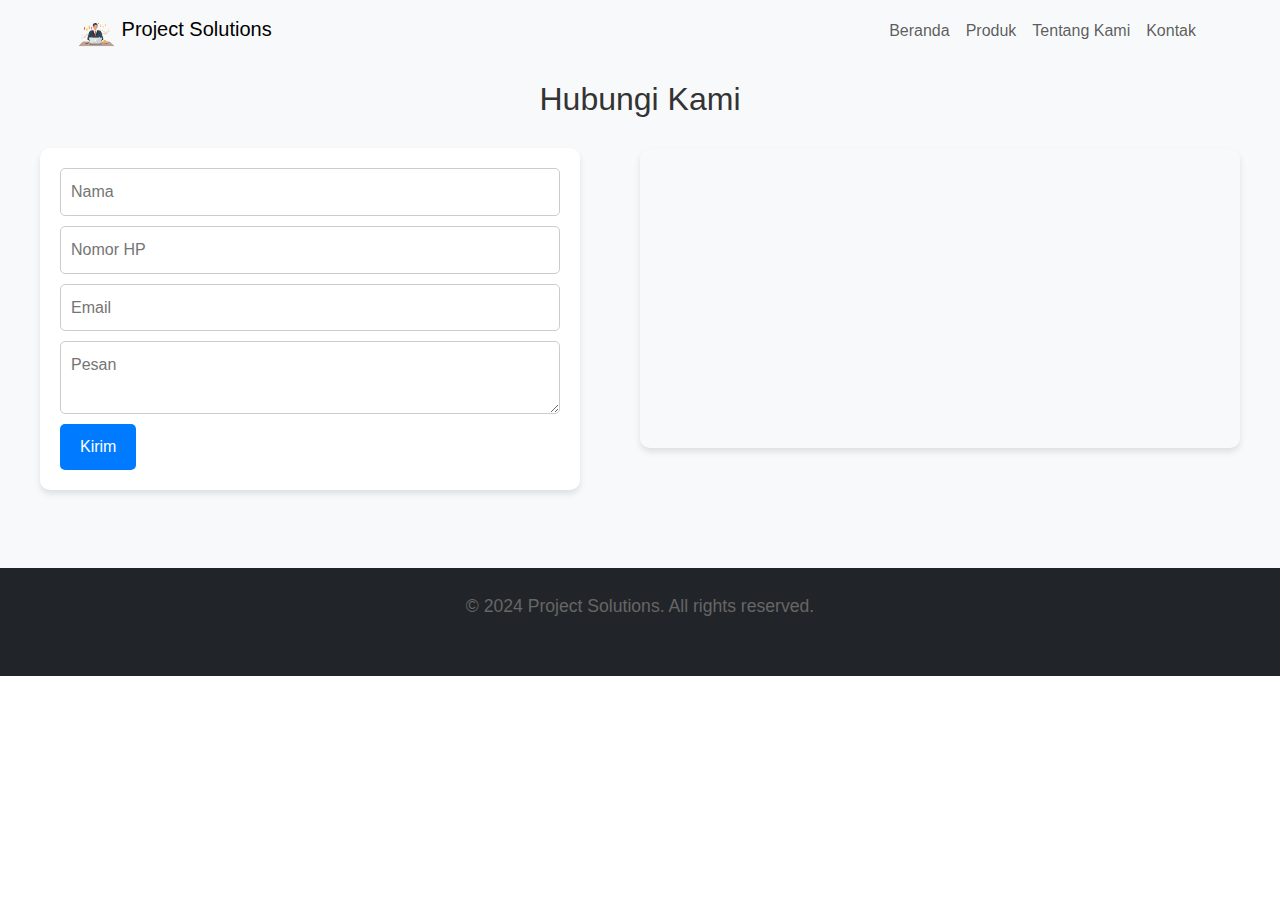
==== contact.html @ 52d6c54c "initial commit" ====
<!DOCTYPE html>
<html lang="id">
<head>
    <meta charset="UTF-8">
    <meta http-equiv="X-UA-Compatible" content="IE=edge">
    <meta name="viewport" content="width=device-width, initial-scale=1.0">
    <title>Kontak - Project Solution</title>
    <link href="https://cdn.jsdelivr.net/npm/bootstrap@5.3.0-alpha1/dist/css/bootstrap.min.css" rel="stylesheet">
    <link rel="stylesheet" href="styles.css">
</head>
<body>

    <!-- Header -->
    <header>
        <nav class="navbar navbar-expand-lg navbar-light bg-light fixed-top">
            <div class="container">
                <a class="navbar-brand" href="#">
                    <img src="images/logo.png" alt="Project Solutions Logo" width="40" height="40" class="d-inline-block align-text-top">
                    Project Solutions
                </a>
                <button class="navbar-toggler" type="button" data-bs-toggle="collapse" data-bs-target="#navbarNav" aria-controls="navbarNav" aria-expanded="false" aria-label="Toggle navigation">
                    <span class="navbar-toggler-icon"></span>
                </button>
                <div class="collapse navbar-collapse" id="navbarNav">
                    <ul class="navbar-nav ms-auto">
                        <li class="nav-item">
                            <a class="nav-link" href="index.html">Beranda</a>
                        </li>
                        <li class="nav-item">
                            <a class="nav-link" href="product.html">Produk</a>
                        </li>
                        <li class="nav-item">
                            <a class="nav-link" href="about-us.html">Tentang Kami</a>
                        </li>
                        <li class="nav-item">
                            <a class="nav-link" href="contact.html">Kontak</a>
                        </li>
                    </ul>
                </div>
            </div>
        </nav>    
    </header>

    <!-- Kontak Section -->
    <section class="contact-us py-5 bg-light" id="contact">
        <h2>Hubungi Kami</h2>
        <div class="contact-container">
            <form class="contact-form">
                <input type="text" placeholder="Nama" required>
                <input type="tel" placeholder="Nomor HP" required>
                <input type="email" placeholder="Email" required>
                <textarea placeholder="Pesan" required></textarea>
                <button type="submit" class="send-button">Kirim</button>
            </form>
            <div class="map-container">
              <iframe src="https://www.google.com/maps/embed?pb=!1m18!1m12!1m3!1d3960.738522110113!2d107.60706230000001!3d-6.9218294999999985!2m3!1f0!2f0!3f0!3m2!1i1024!2i768!4f13.1!3m3!1m2!1s0x2e68e89dbe0ec231%3A0x177412aac90cd065!2sAlun-Alun%20Bandung!5e0!3m2!1sen!2sid!4v1729085756966!5m2!1sen!2sid" width="400" height="300" style="border:0;" allowfullscreen="" loading="lazy" referrerpolicy="no-referrer-when-downgrade"></iframe>
            </div>
        </div>
    </section>
    <!-- END: Contact Us Section -->
  
      <!-- START: Footer Section -->
      <footer class="bg-dark text-light py-4">
          <div class="container text-center">
              <p>&copy; 2024 Project Solutions. All rights reserved.</p>
          </div>
      </footer>
      <!-- END: Footer Section -->
  
  
      <script src="script.js"></script>
      <script src="https://cdn.jsdelivr.net/npm/bootstrap@5.3.0-alpha1/dist/js/bootstrap.bundle.min.js"></script>
  </body>
  </html>
---- styles.css ----
/* Reset and base styles */
* {
    margin: 0;
    padding: 0;
    box-sizing: border-box;
}

body {
    font-family: Arial, sans-serif;
    line-height: 1.6;
    color: #333;
}


.layout_padding-top {
    padding-top: 90px;
  }
  
.container {
    width: 90%;
    max-width: 1200px;
    margin: 0 auto;
}

/* Header styles */
header {
    background-color: #fff;
    padding: 1rem 0;
    box-shadow: 0 2px 4px rgba(0, 0, 0, 0.1);
}

nav {
    display: flex;
    justify-content: space-between;
    align-items: center;
}

.logo {
    font-size: 1.5rem;
    font-weight: bold;
    color: #1a237e;
}

.nav-links {
    list-style: none;
    display: flex;
}

.nav-links li {
    margin-left: 2rem;
}

.nav-links a {
    text-decoration: none;
    color: #333;
    transition: color 0.3s ease;
}

.nav-links a:hover {
    color: #3f51b5;
}

/* Button styles */
.btn {
    background-color: #1a237e;
    color: #fff;
    padding: 0.5rem 1rem;
    border: none;
    border-radius: 4px;
    cursor: pointer;
    transition: background-color 0.3s ease, transform 0.1s ease;
    font-size: 1rem;
}

.btn:hover {
    background-color: #0d47a1;
    transform: translateY(-2px);
}

.btn:active {
    transform: translateY(0);
}

/* Hero section styles */
.hero {
    display: flex;
    align-items: center;
    padding: 4rem 0;
}

.hero-content {
    flex: 1;
    padding-right: 2rem;
}

.hero-image {
    flex: 1;
}

h1 {
    font-size: 2.5rem;
    color: #1a237e;
    margin-bottom: 1rem;
    line-height: 1.2;
}

p {
    color: #666;
    margin-bottom: 2rem;
    font-size: 1.1rem;
}

.cta-buttons {
    display: flex;
    gap: 1rem;
}

.btn-primary {
    background-color: #3f51b5;
}

.btn-primary:hover {
    background-color: #303f9f;
}

.btn-secondary {
    background-color: #fff;
    color: #3f51b5;
    border: 2px solid #3f51b5;
}

.btn-secondary:hover {
    background-color: #e8eaf6;
}

img {
    max-width: 100%;
    height: auto;
        border: none;
        background: none;

}

/* Responsive design */
@media (max-width: 768px) {
    .hero {
        flex-direction: column;
        text-align: center;
    }

    .hero-content {
        padding-right: 0;
        margin-bottom: 2rem;
    }

    .cta-buttons {
        justify-content: center;
    }

    h1 {
        font-size: 2rem;
    }

    .nav-links {
        display: none;
    }
}

body {
    font-family: Arial, sans-serif;
    margin: 0;
    padding: 0;
    box-sizing: border-box;
}

section {
    padding: 50px 0;
}

h2 {
    text-align: center;
    margin-bottom: 30px;
}

.latest-blog {
    background-color: #f8f8f8;
}

.blog-container {
    display: flex;
    justify-content: space-around;
    flex-wrap: wrap;
    max-width: 1200px;
    margin: 0 auto;
}

.blog-post {
    width: 30%;
    background-color: #fff;
    box-shadow: 0 0 10px rgba(0, 0, 0, 0.1);
    margin-bottom: 20px;
    padding: 20px;
}

.blog-post img {
    width: 100%;
    height: auto;
}

.blog-post h3 {
    margin: 10px 0;
}

.read-more {
    background-color: #1a237e;
    color: white;
    border: none;
    padding: 10px 20px;
    text-align: center;
    text-decoration: none;
    display: inline-block;
    font-size: 16px;
    margin-top: 10px;
    cursor: pointer;
}

.testimonial {
    max-width: 800px;
    margin: 0 auto;
    padding: 50px 20px;
    text-align: center;
}

h2 {
    margin-bottom: 30px;
    color: #333;
}

.testimonial-slider {
    position: relative;
    overflow: hidden;
}

.testimonial-container {
    display: flex;
    transition: transform 0.5s ease;
}

.testimonial-item {
    flex: 0 0 100%;
    padding: 20px;
}

.testimonial-box {
    background-color: #ffffff;
    border-radius: 10px;
    box-shadow: 0 4px 6px rgba(0, 0, 0, 0.1);
    padding: 30px;
    display: flex;
    align-items: center;
    text-align: left;
}

.testimonial-image {
    width: 100px;
    height: 100px;
    border-radius: 50%;
    margin-right: 20px;
    object-fit: cover;
}

.testimonial-content {
    flex: 1;
}

.testimonial-content h3 {
    margin-top: 0;
    color: #333;
}

.testimonial-content p {
    color: #666;
    line-height: 1.6;
}

.testimonial-nav {
    margin-top: 20px;
}

.nav-button {
    background-color: #4CAF50;
    color: white;
    border: none;
    padding: 10px 15px;
    margin: 0 5px;
    cursor: pointer;
    font-size: 16px;
    border-radius: 5px;
    transition: background-color 0.3s ease;
}

.nav-button:hover {
    background-color: #45a049;
}

@media (max-width: 600px) {
    .testimonial-box {
        flex-direction: column;
        text-align: center;
    }

    .testimonial-image {
        margin-right: 0;
        margin-bottom: 20px;
    }

    .testimonial-content {
        text-align: center;
    }
}

.nav-button {
    background-color: #1a237e;
    color: white;
    border: none;
    padding: 10px 15px;
    margin: 0 5px;
    cursor: pointer;
}

.contact-us {
    background-color: #f8f8f8;
}

.contact-container {
    display: flex;
    justify-content: space-between;
    max-width: 1200px;
    margin: 0 auto;
}

.contact-form {
    width: 45%;
    display: flex;
    flex-direction: column;
}

.contact-form input,
.contact-form textarea {
    margin-bottom: 15px;
    padding: 10px;
    border: 1px solid #ccc;
}

.send-button {
    background-color: #1a237e;
    color: white;
    border: none;
    padding: 10px 20px;
    text-align: center;
    text-decoration: none;
    display: inline-block;
    font-size: 16px;
    cursor: pointer;
    align-self: flex-start;
}

.map-container {
    width: 50%;
}

.map-container iframe {
    width: 100%;
    height: 100%;
}

@media (max-width: 768px) {
    .blog-post {
        width: 100%;
    }

    .contact-container {
        flex-direction: column;
    }

    .contact-form,
    .map-container {
        width: 100%;
    }

    .map-container {
        margin-top: 20px;
        height: 300px;
    }
}

/* Product Section */
.product-item {
    background-color: #fff;
    padding: 20px;
    text-align: center;
    margin-bottom: 20px;
    border-radius: 10px;
    box-shadow: 0 4px 6px rgba(0, 0, 0, 0.1);
}

.product-item img {
    max-width: 100%;
    height: auto;
    margin-bottom: 15px;
}

.product-item h3 {
    margin-bottom: 10px;
    color: #007BFF;
}

.product-item p {
    color: #555;
}

/* Contact Form */
.contact-form {
    background-color: #fff;
    padding: 20px;
    border-radius: 10px;
    box-shadow: 0 4px 6px rgba(0, 0, 0, 0.1);
    margin-bottom: 30px;
}

.contact-form input,
.contact-form textarea {
    width: 100%;
    padding: 10px;
    margin-bottom: 10px;
    border: 1px solid #ccc;
    border-radius: 5px;
}

.contact-form button {
    background-color: #007BFF;
    color: #fff;
    padding: 10px 20px;
    border: none;
    border-radius: 5px;
    cursor: pointer;
}

.contact-form button:hover {
    background-color: #0056b3;
}

/* Map Container */
.map-container iframe {
    width: 100%;
    height: 300px;
    border: none;
    border-radius: 10px;
    box-shadow: 0 4px 6px rgba(0, 0, 0, 0.1);
}

/* Footer */
footer {
    background-color: #007BFF;
    color: #fff;
    text-align: center;
    padding: 15px 0;
    position: relative;
    bottom: 0;
    width: 100%;
}

/* Responsive */
@media (max-width: 768px) {
    .navbar ul {
        flex-direction: column;
        text-align: center;
    }
    
    .product-item {
        margin-bottom: 30px;
    }
}
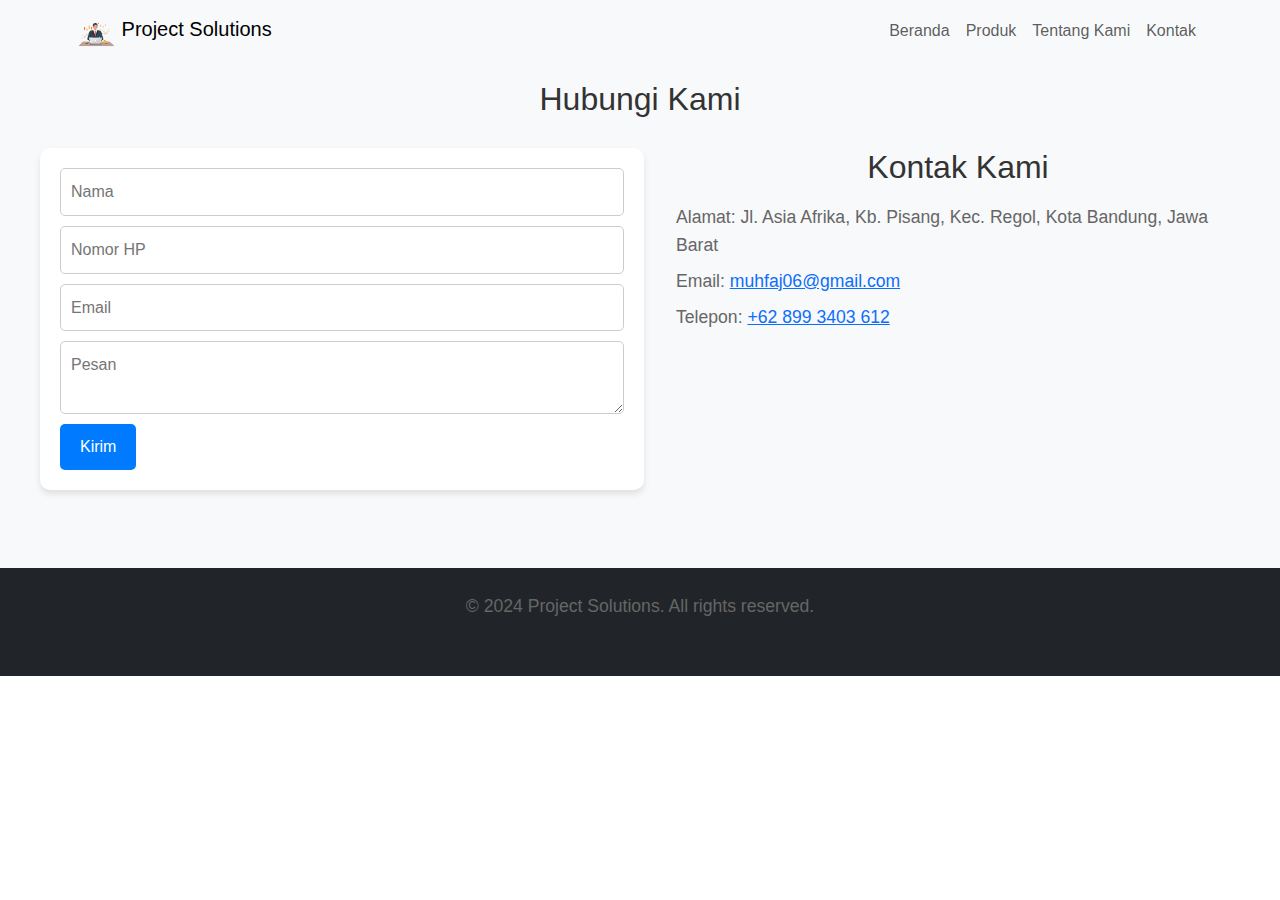
==== commit d57edb8b: "menambahkan pages product" ====
--- a/contact.html
+++ b/contact.html
@@ -14,7 +14,7 @@
     <header>
         <nav class="navbar navbar-expand-lg navbar-light bg-light fixed-top">
             <div class="container">
-                <a class="navbar-brand" href="#">
+                <a class="navbar-brand" href="index.html">
                     <img src="images/logo.png" alt="Project Solutions Logo" width="40" height="40" class="d-inline-block align-text-top">
                     Project Solutions
                 </a>
@@ -52,13 +52,15 @@
                 <textarea placeholder="Pesan" required></textarea>
                 <button type="submit" class="send-button">Kirim</button>
             </form>
-            <div class="map-container">
-              <iframe src="https://www.google.com/maps/embed?pb=!1m18!1m12!1m3!1d3960.738522110113!2d107.60706230000001!3d-6.9218294999999985!2m3!1f0!2f0!3f0!3m2!1i1024!2i768!4f13.1!3m3!1m2!1s0x2e68e89dbe0ec231%3A0x177412aac90cd065!2sAlun-Alun%20Bandung!5e0!3m2!1sen!2sid!4v1729085756966!5m2!1sen!2sid" width="400" height="300" style="border:0;" allowfullscreen="" loading="lazy" referrerpolicy="no-referrer-when-downgrade"></iframe>
+  
+            <div class="contact-info">
+                <h2>Kontak Kami</h2>
+                <p>Alamat: Jl. Asia Afrika, Kb. Pisang, Kec. Regol, Kota Bandung, Jawa Barat</p>
+                <p>Email: <a href="mailto:muhfaj06@gmail.com">muhfaj06@gmail.com</a></p>
+                <p>Telepon: <a href="tel:+628993403612">+62 899 3403 612</a></p>
             </div>
-        </div>
     </section>
     <!-- END: Contact Us Section -->
-  
       <!-- START: Footer Section -->
       <footer class="bg-dark text-light py-4">
           <div class="container text-center">
@@ -66,10 +68,7 @@
           </div>
       </footer>
       <!-- END: Footer Section -->
-  
-  
       <script src="script.js"></script>
       <script src="https://cdn.jsdelivr.net/npm/bootstrap@5.3.0-alpha1/dist/js/bootstrap.bundle.min.js"></script>
   </body>
-  </html>
-  +  </html>--- a/styles.css
+++ b/styles.css
@@ -459,6 +459,87 @@
     box-shadow: 0 4px 6px rgba(0, 0, 0, 0.1);
 }
 
+/* WhatsApp Button Styles */
+.btn-success {
+    background-color: #25D366;
+    border-color: #25D366;
+    transition: all 0.3s ease;
+}
+
+.btn-success:hover {
+    background-color: #128C7E;
+    border-color: #128C7E;
+    transform: translateY(-2px);
+    box-shadow: 0 4px 8px rgba(0,0,0,.1);
+}
+
+/* Footer Styles */
+footer {
+    background-color: #2c3e50;
+    color: #ecf0f1;
+}
+
+/* Responsive Styles */
+@media (max-width: 768px) {
+    main {
+        padding-top: 60px;
+    }
+
+    h1 {
+        font-size: 2rem;
+    }
+
+    .col-md-6 {
+        margin-bottom: 30px;
+    }
+}
+
+/* Additional Custom Styles */
+.service-list {
+    background-color: #f8f9fa;
+    padding: 20px;
+    border-radius: 8px;
+    margin-bottom: 20px;
+}
+
+.service-list h2 {
+    color: #007bff;
+    margin-bottom: 15px;
+}
+
+.highlight {
+    font-weight: bold;
+    color: #007bff;
+}
+
+.cta-section {
+    background-color: #e9ecef;
+    padding: 40px 0;
+    text-align: center;
+    margin-top: 40px;
+}
+
+.cta-section h2 {
+    margin-bottom: 20px;
+}
+
+/* Animation for WhatsApp button */
+@keyframes pulse {
+    0% {
+        transform: scale(1);
+    }
+    50% {
+        transform: scale(1.05);
+    }
+    100% {
+        transform: scale(1);
+    }
+}
+
+.btn-success:hover {
+    animation: pulse 1s infinite;
+}
+
 /* Footer */
 footer {
     background-color: #007BFF;
@@ -480,4 +561,28 @@
     .product-item {
         margin-bottom: 30px;
     }
+}
+
+.contact-container {
+    display: flex;
+    justify-content: space-between;
+    gap: 2rem;
+}
+
+.contact-form, .contact-info {
+    flex: 1;
+}
+
+.contact-info h2 {
+    margin-bottom: 1rem;
+}
+
+.contact-info p {
+    margin-bottom: 0.5rem;
+}
+
+@media (max-width: 768px) {
+    .contact-container {
+        flex-direction: column;
+    }
 }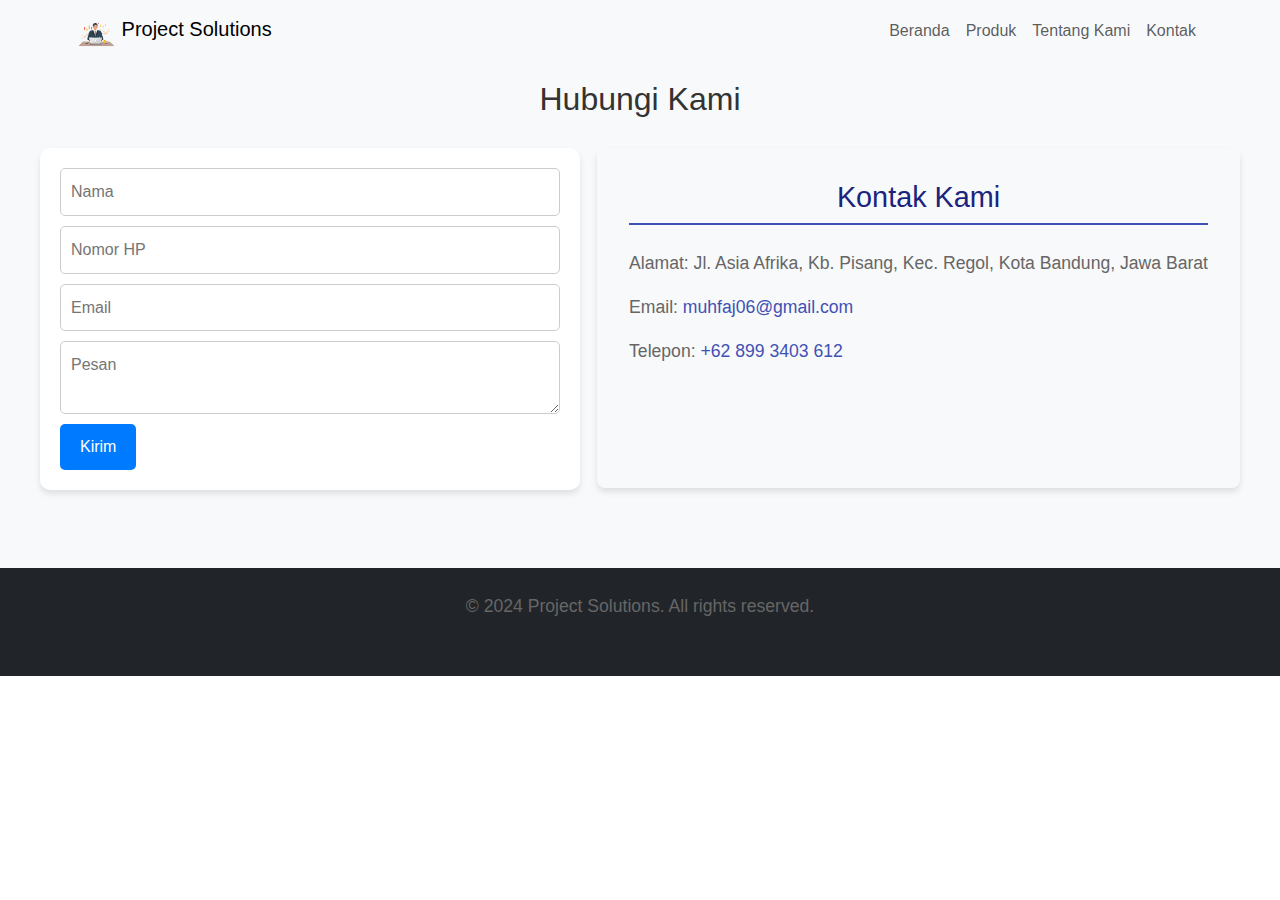
==== commit ff2b5439: "add php" ====
--- a/contact.html
+++ b/contact.html
@@ -41,19 +41,18 @@
         </nav>    
     </header>
 
-    <!-- Kontak Section -->
-    <section class="contact-us py-5 bg-light" id="contact">
-        <h2>Hubungi Kami</h2>
-        <div class="contact-container">
-            <form class="contact-form">
-                <input type="text" placeholder="Nama" required>
-                <input type="tel" placeholder="Nomor HP" required>
-                <input type="email" placeholder="Email" required>
-                <textarea placeholder="Pesan" required></textarea>
-                <button type="submit" class="send-button">Kirim</button>
-            </form>
-  
-            <div class="contact-info">
+  <!-- START: Contact Us Section -->
+  <section class="contact-us py-5 bg-light" id="contact">
+    <h2>Hubungi Kami</h2>
+    <div class="contact-container">
+        <form class="contact-form" action="submit_form.php" method="POST">
+            <input type="text" name="name" placeholder="Nama" required>
+            <input type="tel" name="phone" placeholder="Nomor HP" required>
+            <input type="email" name="email" placeholder="Email" required>
+            <textarea name="message" placeholder="Pesan" required></textarea>
+            <button type="submit" class="send-button">Kirim</button>
+        </form>
+          <div class="contact-info-lengkap">
                 <h2>Kontak Kami</h2>
                 <p>Alamat: Jl. Asia Afrika, Kb. Pisang, Kec. Regol, Kota Bandung, Jawa Barat</p>
                 <p>Email: <a href="mailto:muhfaj06@gmail.com">muhfaj06@gmail.com</a></p>
@@ -61,6 +60,7 @@
             </div>
     </section>
     <!-- END: Contact Us Section -->
+
       <!-- START: Footer Section -->
       <footer class="bg-dark text-light py-4">
           <div class="container text-center">
--- a/styles.css
+++ b/styles.css
@@ -1,4 +1,3 @@
-/* Reset and base styles */
 * {
     margin: 0;
     padding: 0;
@@ -349,7 +348,7 @@
 .contact-form textarea {
     margin-bottom: 15px;
     padding: 10px;
-    border: 1px solid #ccc;
+    border: 1px solid #ffffff;
 }
 
 .send-button {
@@ -473,6 +472,50 @@
     box-shadow: 0 4px 8px rgba(0,0,0,.1);
 }
 
+
+/*Kontak info lengkap  */
+.contact-info-lengkap {
+    background-color: #f8f9fa;
+    border-radius: 8px;
+    padding: 2rem;
+    box-shadow: 0 4px 6px rgba(0, 0, 0, 0.1);
+    margin-bottom: 2rem;
+}
+
+.contact-info-lengkap h2 {
+    color: #1a237e;
+    font-size: 1.8rem;
+    margin-bottom: 1.5rem;
+    border-bottom: 2px solid #3f51b5;
+    padding-bottom: 0.5rem;
+}
+
+.contact-info-lengkap p {
+    margin-bottom: 1rem;
+    line-height: 1.6;
+}
+
+.contact-info-lengkap a {
+    color: #3f51b5;
+    text-decoration: none;
+    transition: color 0.3s ease;
+}
+
+.contact-info-lengkap a:hover {
+    color: #1a237e;
+    text-decoration: underline;
+}
+
+@media (max-width: 768px) {
+    .contact-info {
+        padding: 1.5rem;
+    }
+
+    .contact-info-lengkap h2 {
+        font-size: 1.5rem;
+    }
+}
+
 /* Footer Styles */
 footer {
     background-color: #2c3e50;
@@ -550,39 +593,3 @@
     bottom: 0;
     width: 100%;
 }
-
-/* Responsive */
-@media (max-width: 768px) {
-    .navbar ul {
-        flex-direction: column;
-        text-align: center;
-    }
-    
-    .product-item {
-        margin-bottom: 30px;
-    }
-}
-
-.contact-container {
-    display: flex;
-    justify-content: space-between;
-    gap: 2rem;
-}
-
-.contact-form, .contact-info {
-    flex: 1;
-}
-
-.contact-info h2 {
-    margin-bottom: 1rem;
-}
-
-.contact-info p {
-    margin-bottom: 0.5rem;
-}
-
-@media (max-width: 768px) {
-    .contact-container {
-        flex-direction: column;
-    }
-}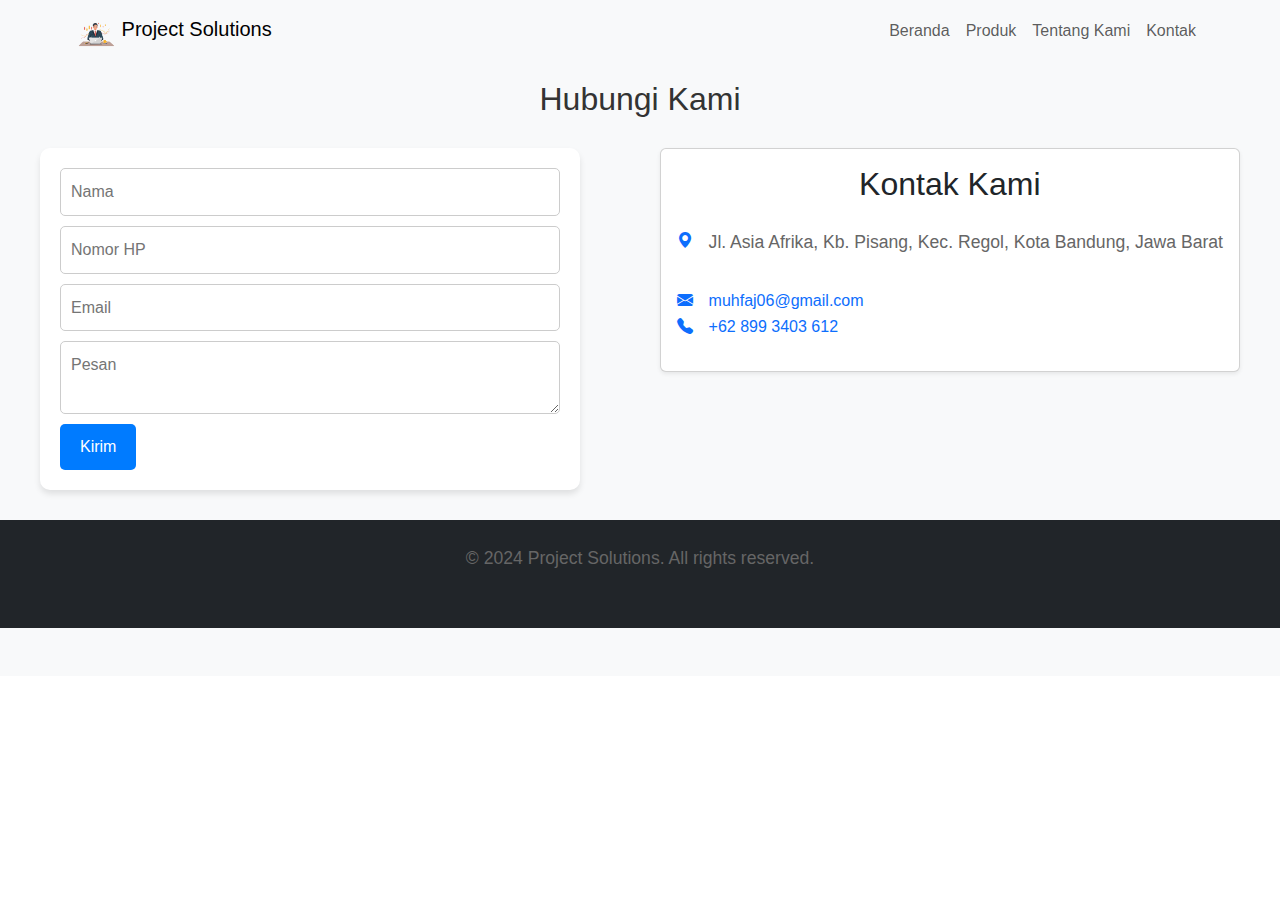
==== commit bee99017: "add backend" ====
--- a/contact.html
+++ b/contact.html
@@ -5,8 +5,10 @@
     <meta http-equiv="X-UA-Compatible" content="IE=edge">
     <meta name="viewport" content="width=device-width, initial-scale=1.0">
     <title>Kontak - Project Solution</title>
+    <link rel="stylesheet" href="https://cdn.jsdelivr.net/npm/bootstrap-icons@1.7.2/font/bootstrap-icons.css">
     <link href="https://cdn.jsdelivr.net/npm/bootstrap@5.3.0-alpha1/dist/css/bootstrap.min.css" rel="stylesheet">
     <link rel="stylesheet" href="styles.css">
+    
 </head>
 <body>
 
@@ -50,16 +52,35 @@
             <input type="tel" name="phone" placeholder="Nomor HP" required>
             <input type="email" name="email" placeholder="Email" required>
             <textarea name="message" placeholder="Pesan" required></textarea>
-            <button type="submit" class="send-button">Kirim</button>
+            <button id="submit" class="send-button">Kirim</button>
         </form>
-          <div class="contact-info-lengkap">
-                <h2>Kontak Kami</h2>
-                <p>Alamat: Jl. Asia Afrika, Kb. Pisang, Kec. Regol, Kota Bandung, Jawa Barat</p>
-                <p>Email: <a href="mailto:muhfaj06@gmail.com">muhfaj06@gmail.com</a></p>
-                <p>Telepon: <a href="tel:+628993403612">+62 899 3403 612</a></p>
+            <div class="card shadow-sm h-100 bg-light-blue">
+                <div class="card-body">
+                    <h2 class="card-title mb-4 text-primary-dark">Kontak Kami</h2>
+                    <ul class="list-unstyled">
+                        <li>
+                            <div class="d-flex">
+                                <i class="bi bi-geo-alt-fill text-primary me-3"></i>
+                                <p>Jl. Asia Afrika, Kb. Pisang, Kec. Regol, Kota Bandung, Jawa Barat</p>
+                            </div>
+                        </li>
+                        <li>
+                            <div class="d-flex">
+                                <i class="bi bi-envelope-fill text-primary me-3"></i>
+                                <a href="mailto:muhfaj06@gmail.com" class="text-decoration-none">muhfaj06@gmail.com</a>
+                            </div>
+                        </li>
+                        <li>
+                            <div class="d-flex">
+                                <i class="bi bi-telephone-fill text-primary me-3"></i>
+                                <a href="tel:+62899340361" class="text-decoration-none">+62 899 3403 612</a>
+                            </div>
+                        </li>
+                    </ul>
+                </div>
             </div>
-    </section>
-    <!-- END: Contact Us Section -->
+        </div>
+<!-- END: Contact Us Section -->
 
       <!-- START: Footer Section -->
       <footer class="bg-dark text-light py-4">
@@ -67,8 +88,9 @@
               <p>&copy; 2024 Project Solutions. All rights reserved.</p>
           </div>
       </footer>
-      <!-- END: Footer Section -->
-      <script src="script.js"></script>
-      <script src="https://cdn.jsdelivr.net/npm/bootstrap@5.3.0-alpha1/dist/js/bootstrap.bundle.min.js"></script>
-  </body>
-  </html>+<!-- END: Footer Section -->
+
+<script src="script.js"></script>
+<script src="https://cdn.jsdelivr.net/npm/bootstrap@5.3.0-alpha1/dist/js/bootstrap.bundle.min.js"></script>
+</body>
+</html>--- a/styles.css
+++ b/styles.css
@@ -472,49 +472,55 @@
     box-shadow: 0 4px 8px rgba(0,0,0,.1);
 }
 
-
-/*Kontak info lengkap  */
-.contact-info-lengkap {
-    background-color: #f8f9fa;
-    border-radius: 8px;
-    padding: 2rem;
-    box-shadow: 0 4px 6px rgba(0, 0, 0, 0.1);
-    margin-bottom: 2rem;
-}
-
-.contact-info-lengkap h2 {
-    color: #1a237e;
-    font-size: 1.8rem;
-    margin-bottom: 1.5rem;
-    border-bottom: 2px solid #3f51b5;
-    padding-bottom: 0.5rem;
-}
-
-.contact-info-lengkap p {
-    margin-bottom: 1rem;
-    line-height: 1.6;
-}
-
-.contact-info-lengkap a {
-    color: #3f51b5;
+.contact-info {
+    background-color: white;
+    padding: 25px; /* Memberi ruang lebih pada padding */
+    border-radius: 10px;
+    box-shadow: 0 3px 6px rgba(0, 0, 0, 0.1); /* Membuat bayangan lebih halus */
+    font-family: inherit;
+    color: #333;
+}
+
+.contact-info h3 {
+    color: #333;
+    margin-bottom: 20px;
+    font-size: 24px; /* Perbesar ukuran heading */
+    font-weight: 600; /* Tebalkan sedikit untuk heading */
+}
+
+.contact-info p {
+    font-size: 16px; /* Perbesar ukuran teks untuk kenyamanan */
+    color: #555;
+    line-height: 1.8;
+    display: flex;
+    align-items: center;
+    margin-bottom: 15px; /* Tambahkan jarak antar baris */
+}
+
+.contact-info a {
+    color: #007BFF;
     text-decoration: none;
-    transition: color 0.3s ease;
-}
-
-.contact-info-lengkap a:hover {
-    color: #1a237e;
-    text-decoration: underline;
-}
-
-@media (max-width: 768px) {
-    .contact-info {
-        padding: 1.5rem;
-    }
-
-    .contact-info-lengkap h2 {
-        font-size: 1.5rem;
-    }
-}
+    font-size: 16px; /* Sesuaikan ukuran font link */
+}
+
+.contact-info i {
+    margin-right: 12px; /* Memberi sedikit jarak antara ikon dan teks */
+    color: #007BFF;
+    font-size: 18px; /* Ukuran ikon sedikit diperbesar agar proporsional */
+}
+
+.contact-info i.fa-map-marker-alt {
+    color: red;
+}
+
+.contact-info i.fa-envelope {
+    color: #007BFF;
+}
+
+.contact-info i.fa-phone-alt {
+    color: green;
+}
+
 
 /* Footer Styles */
 footer {
@@ -582,6 +588,7 @@
 .btn-success:hover {
     animation: pulse 1s infinite;
 }
+
 
 /* Footer */
 footer {
@@ -593,3 +600,4 @@
     bottom: 0;
     width: 100%;
 }
+
